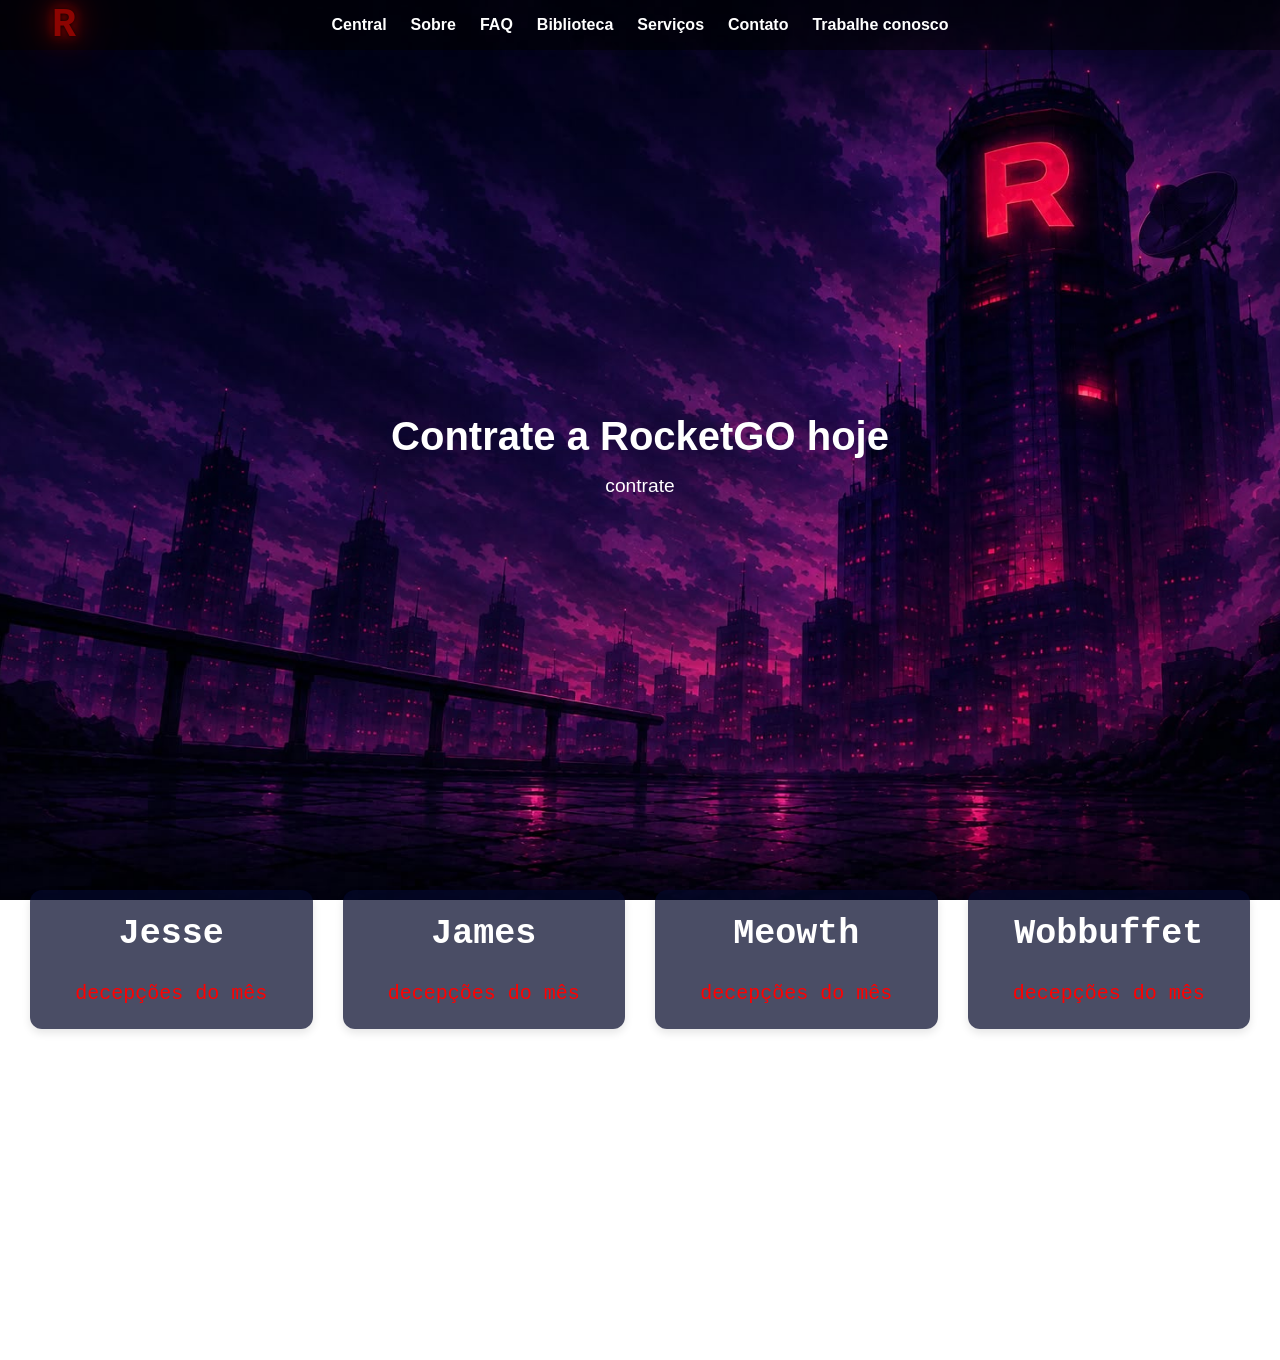
==== index.html @ 2527e9b2 "RocketGO - Meu site" ====
<!DOCTYPE html>
<html lang="pt-br">
<head>
  <meta charset="UTF-8">
  <meta name="viewport" content="width=device-width, initial-scale=1.0">
  <link rel="icon" href="IMG/R_oficial.png">
  <title>RocketGO</title>
  <link rel="stylesheet" href="CSS/style03.css">
</head>
<body>
  <header>
    <nav class="navbar">
      <a href="#" class="nav-logo">R</a>
    
      <ul class="nav-links" id="menuNav">
        <li><a href="index.html">Central</a></li> <!--class highlight-->
        <li><a href="../RocketGo/HTML/sobre.html">Sobre</a></li>
        <li><a href="faq.html">FAQ</a></li>
        <li><a href="biblioteca.html">Biblioteca</a></li>
        <li><a href="consultas.html">Serviços</a></li>
        <li><a href="contatos.html">Contato</a></li>
        <li id="menuCadastro"><a href="cadastro.html">Trabalhe conosco</a></li>
        <li id="menuConta" style="display: none;"><a href="dados.html">Dados da Conta</a></li>
      </ul>
    </nav>
  </header>

  <main>
    <!-- LOBBY PRINCIPAL -->
    <section class="lobby">
      <section class="lobby-overlay"></section>
      <section class="lobby-content">
        <h1>Contrate a RocketGO hoje</h1>
        <p>
          contrate
        </p>
      </section>
    </section>

    <!-- CARDS DE DESTAQUE -->
    <section class="cards">
      <section class="card">
        <h3>Jesse</h3>
        <img src="IMG/jesse.jpg" alt="jesse">
        <br>
        <p id="p">
          decepções do mês 
        </p>
      </section>

      <section class="card">
        <h3>James</h3>
        <img src="IMG/james lego.jpg" alt="James">
        <br>
        <p id="p">
          decepções do mês 
        </p>
        
      </section>

      <section class="card">
        <h3>Meowth</h3>
        <img src="IMG/mew.jpg" alt="">
        <br>
        <p id="p">
          decepções do mês 
        </p>
      </section>

      <section class="card">
        <h3>Wobbuffet</h3>
        <img src="IMG/wobo.jpg" alt="">
        <br>
        <p id="p">
          decepções do mês 
        </p>
      </section>
    </section>
---- CSS/style03.css ----
/* =============== RESET BÁSICO =============== */
* {
  margin: 0;
  padding: 0;
  box-sizing: border-box;
}

section.quadrados-container {
  display: flex;
}

/* =============== BODY GERAL =============== */
body {
  font-family: Arial, sans-serif;
  line-height: auto;
  color: #222;
  margin: 0;
  min-height: 100vh;
  display: flex;
  flex-direction: column;
  background: url(../IMG/rocket.jpg) center/cover no-repeat fixed;
  
}

main {
  flex: 1;
}

#p{
 font-size: 20px;
 font-family: monospace;
 color: red;
 
}

/* =============== HEADER / NAVBAR =============== */
header {
  padding: 1rem 2rem;
  background-color: rgba(0, 0, 0, 0.5); /* Fundo preto com 50% de transparência */
}

.header{ /*todos header menos index*/
  background-color: #000000;
}

.navbar {
  display: flex;
  justify-content: center; /* Centraliza a lista de links na tela */
  align-items: center;
  position: relative; /* Permite posicionar o logo de forma absoluta em relação à barra */
}

.nav-logo {
  position: absolute; 
  left: 20px; /* Fixa o logo no lado esquerdo*/
}

.nav-logo {
  font-size: 40px;
  font-weight: bold;
  text-decoration: none;
  color: #8c0401;
  color: #8c0401; /* O centro da letra fica branco para parecer intenso */
  font-family: monospace;
  text-shadow: 
    0 0 5px #000000,
    0 0 10px #8c0401,
    0 0 20px #8c0401, /* Brilho intermediário */
    0 0 40px #8c0401, /* Brilho externo forte */
    0 0 80px #8c0401; /* Halo distante */
}


.nav-links {
  list-style: none;
  display: flex;
  gap: 1.5rem;
}

.nav-links a {
  text-decoration: none;
  color: #fff;
  font-weight: 500;
  transition: color 0.3s ease;
  position: relative;
  color: white;
  font-weight: bold;
  font-family: 'Lucida Sans', 'Lucida Sans Regular', 'Lucida Grande', 'Lucida Sans Unicode', Geneva, Verdana, sans-serif;
}

.nav-links a:hover {
  color: #df2020;
}

.nav-links a::after {
  content: "";
  position: absolute;
  bottom: -10px;
  left: 50%;
  width: 0;
  height: 3px;
  background: #df2020;
  transform: translateX(-50%);
  box-shadow: 0 0 8px #df2020;
  transition: width 0.3s ease;
}

.nav-links a:hover::after {
  width: 100%;
}


/* =============== LOBBY SECTION =============== */
.lobby {
  position: relative;
  min-height: 90vh;
  display: flex;
  align-items: center;
  justify-content: center;
  text-align: center;
  color: #fff;
}

.lobby-overlay {
  position: absolute;
  top: 0;
  left: 0;
  width: 100%;
  height: 100%;
  
}

.lobby-content {
  position: relative;
  max-width: 800px;
  padding: 1rem;
}

.lobby h1 {
  font-size: 2.5rem;
  margin-bottom: 1rem;
}

.lobby p {
  font-size: 1.2rem;
  font-weight: 300;
}

/* =============== CARDS =============== */
.cards {
  display: grid;
  grid-template-columns: repeat(auto-fit, minmax(250px, 1fr));
  gap: 30px;
  padding: 30px;
  min-height: 500px;
}

.card {
  background-color: rgba(4, 7, 41, 0.719); /* Fundo preto com 50% de transparência */
  font-family: monospace;
  text-align: center;
  
  color: #ffffff;
  padding: 1.5rem;
  border-radius: 12px;
  box-shadow: 0 4px 8px rgba(0,0,0,0.1);
  transition: transform 0.2s ease;

  align-self: start;

}

.card img {
  width: 100%;
  height: 0;
  object-fit: cover;
  display: block;
  border-radius: 30px;
  opacity: 0;
  transition: height 0.3s ease, opacity 0.3s ease;
}

.card:hover img {
  height: 300px;
  opacity: 1;
}

.card:hover {
  transform: translateY(-5px);
}

.card h3 {
  margin-bottom: 0.8rem;
  font-size: 35px;
}

/* =============== FOOTER =============== */
.footer {
  text-align: center;
  padding: 16px;
  background: #111;
  color: #fff;
  font-size: 16px;
  margin-top: auto;
}



/* ======== PÁGINA SOBRE ======== */
.sobre-page {
  background: #f8f8f8;
  padding: 3rem 1rem;
  background: url(../IMG/room.png) center/cover no-repeat fixed;

}

.sobre-container {
  background: #ffffff;
  border-radius: 14px;
  padding: 32px 48px;
  max-width: 850px;
  margin: 2rem auto;
  box-shadow: 0 4px 10px rgba(0,0,0,0.1);
  line-height: 1.7;
  transition: transform 0.3s ease, box-shadow 0.3s ease;
}

.sobre-container:hover {
  transform: translateY(-4px); /*usada para mover um elemento na direção vertical (para cima ou para baixo) ao longo do eixo Y*/
  box-shadow: 0 6px 16px rgba(0,0,0,0.15);
}

.sobre-container h1,
.sobre-container h2 {
  color: #b81313;
  margin-bottom: 1rem;
  text-align: center;
}

.sobre-container ul {
  padding-left: 1.2rem;
}

.sobre-container li {
  margin-bottom: 0.5rem;
}

.sobre-container.left {
  border-left: 6px solid #b81313;
}

.sobre-container.right {
  border-right: 6px solid #b81313;
}

/* ======== BALÕES DE SOBRE ======== */
.parceiros-baloes {
  position: relative;
  display: flex;
  flex-direction: column;
  gap: 32px;
  margin-top: 32px;
  text-align: justify;
}

.parceiro-balao {
  width: 100%;
  display: flex;
}

.parceiro-balao.left {
  justify-content: flex-start;
}

.parceiro-balao.right {
  justify-content: flex-end;
}

.balao-conteudo {
  background: #fff;
  border-radius: 16px;
  padding: 24px 32px;
  box-shadow: 0 4px 10px rgba(0,0,0,0.1);
  width: 70%;
  position: relative;
  transition: all 0.3s ease;
}

.balao-conteudo::before {
  content: "";
  position: absolute;
  top: 20px;
  width: 0;
  height: 0;
  border: 10px solid transparent;
}

.parceiro-balao.left .balao-conteudo::before {
  left: -20px;
  border-right-color: #b81313;
}

.parceiro-balao.right .balao-conteudo::before {
  right: -20px;
  border-left-color: #b81313;
}

.balao-conteudo:hover {
  background: #b81313;
  color: #111;
  transform: translateY(-6px);
  box-shadow: 0 8px 18px rgba(0,0,0,0.2);
}

.balao-conteudo h3 {
  color: #b81313;
  margin-bottom: 0.5rem;
  transition: color 0.3s ease;
}

.balao-conteudo:hover h3 {
  color: #111;
}

/* Responsivo */
@media (max-width: 768px) {
  .sobre-container {
    margin: 1.5rem 1rem;
  }

  .balao-conteudo {
    width: 90%;
  }

  .parceiro-balao.left,
  .parceiro-balao.right {
    justify-content: center;
  }

  .balao-conteudo::before {
    display: none;
  }
}
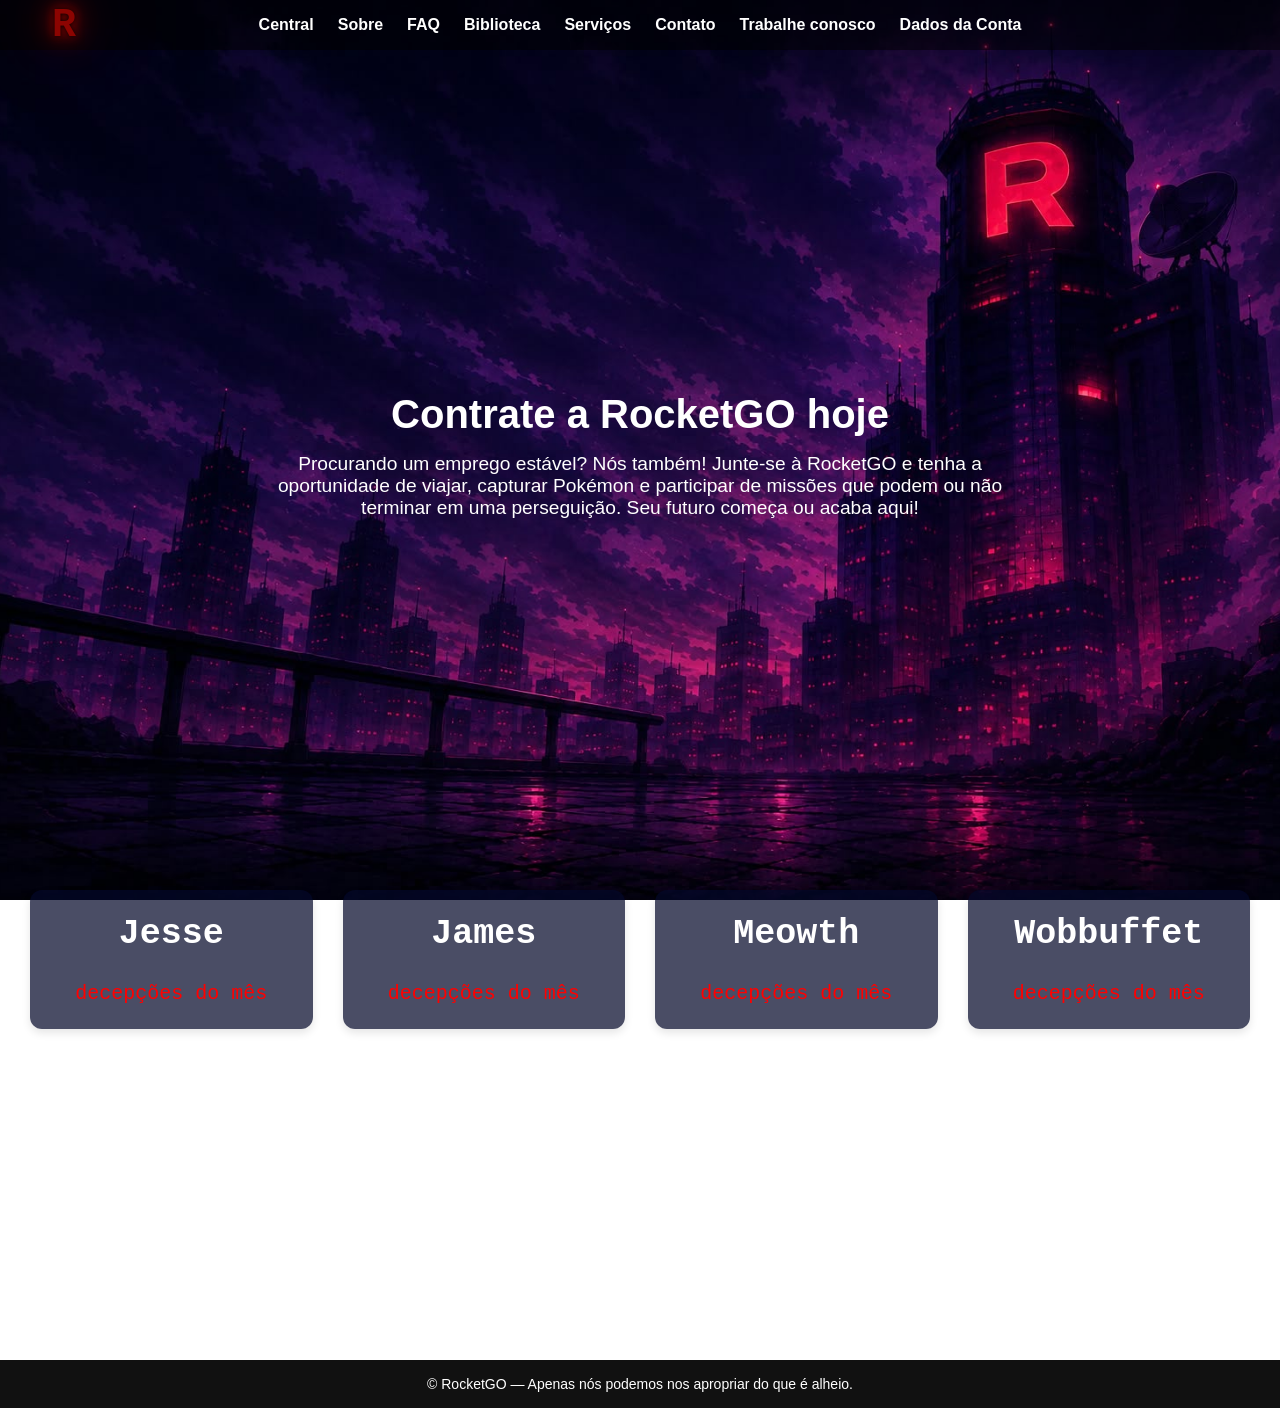
==== commit fddc328e: "Add files via upload" ====
--- a/index.html
+++ b/index.html
@@ -15,64 +15,69 @@
       <ul class="nav-links" id="menuNav">
         <li><a href="index.html">Central</a></li> <!--class highlight-->
         <li><a href="../RocketGo/HTML/sobre.html">Sobre</a></li>
-        <li><a href="faq.html">FAQ</a></li>
-        <li><a href="biblioteca.html">Biblioteca</a></li>
-        <li><a href="consultas.html">Serviços</a></li>
-        <li><a href="contatos.html">Contato</a></li>
-        <li id="menuCadastro"><a href="cadastro.html">Trabalhe conosco</a></li>
-        <li id="menuConta" style="display: none;"><a href="dados.html">Dados da Conta</a></li>
+        <li><a href="../RocketGo/HTML/faq.html">FAQ</a></li>
+        <li><a href="../RocketGo/HTML/biblioteca.html">Biblioteca</a></li>
+        <li><a href="../RocketGo/HTML/servicos.html">Serviços</a></li>
+        <li><a href="../RocketGo/HTML/contatos.html">Contato</a></li>
+        <li id="menuCadastro"><a href="../RocketGo/HTML/cadastro.html">Trabalhe conosco</a></li>
+        <li id="menuConta"><a href="../RocketGo/HTML/dados.html">Dados da Conta</a></li>
+        <li id="menuLogin" style="display: none;"><a href="../RocketGo/HTML/login.html">Login</a></li>
       </ul>
     </nav>
   </header>
 
   <main>
     <!-- LOBBY PRINCIPAL -->
-    <section class="lobby">
-      <section class="lobby-overlay"></section>
-      <section class="lobby-content">
-        <h1>Contrate a RocketGO hoje</h1>
-        <p>
-          contrate
-        </p>
-      </section>
-    </section>
-
-    <!-- CARDS DE DESTAQUE -->
-    <section class="cards">
-      <section class="card">
-        <h3>Jesse</h3>
-        <img src="IMG/jesse.jpg" alt="jesse">
-        <br>
-        <p id="p">
-          decepções do mês 
-        </p>
+      <section class="lobby">
+        <section class="lobby-overlay"></section>
+        <section class="lobby-content">
+          <h1>Contrate a RocketGO hoje</h1>
+          <p>
+            Procurando um emprego estável? Nós também! Junte-se à RocketGO e tenha a oportunidade de viajar, capturar Pokémon e participar de missões que podem ou não terminar em uma perseguição. Seu futuro começa ou acaba aqui!
+          </p>
+        </section>
       </section>
 
-      <section class="card">
-        <h3>James</h3>
-        <img src="IMG/james lego.jpg" alt="James">
-        <br>
-        <p id="p">
-          decepções do mês 
-        </p>
-        
+      <!-- CARDS DE DESTAQUE -->
+      <section class="cards">
+        <section class="card">
+          <h3>Jesse</h3>
+          <img src="IMG/jesse.jpg" alt="jesse">
+          <br>
+          <p id="p">
+            decepções do mês 
+          </p>
+        </section>
+
+        <section class="card">
+          <h3>James</h3>
+          <img src="IMG/james lego.jpg" alt="James">
+          <br>
+          <p id="p">
+            decepções do mês 
+          </p>
+          
+        </section>
+
+        <section class="card">
+          <h3>Meowth</h3>
+          <img src="IMG/mew.jpg" alt="">
+          <br>
+          <p id="p">
+            decepções do mês 
+          </p>
+        </section>
+
+        <section class="card">
+          <h3>Wobbuffet</h3>
+          <img src="IMG/wobo.jpg" alt="">
+          <br>
+          <p id="p">
+            decepções do mês 
+          </p>
+        </section>
       </section>
-
-      <section class="card">
-        <h3>Meowth</h3>
-        <img src="IMG/mew.jpg" alt="">
-        <br>
-        <p id="p">
-          decepções do mês 
-        </p>
-      </section>
-
-      <section class="card">
-        <h3>Wobbuffet</h3>
-        <img src="IMG/wobo.jpg" alt="">
-        <br>
-        <p id="p">
-          decepções do mês 
-        </p>
-      </section>
-    </section>
+    </main>
+  <footer class="footer">
+    <p>&copy; RocketGO — Apenas nós podemos nos apropriar do que é alheio.</p>
+  </footer>
--- a/CSS/style03.css
+++ b/CSS/style03.css
@@ -1,4 +1,4 @@
-/* =============== RESET BÁSICO =============== */
+/* RESET BÁSICO */
 * {
   margin: 0;
   padding: 0;
@@ -9,7 +9,7 @@
   display: flex;
 }
 
-/* =============== BODY GERAL =============== */
+/* BODY GERAL*/
 body {
   font-family: Arial, sans-serif;
   line-height: auto;
@@ -33,7 +33,7 @@
  
 }
 
-/* =============== HEADER / NAVBAR =============== */
+/* HEADER / NAVBAR */
 header {
   padding: 1rem 2rem;
   background-color: rgba(0, 0, 0, 0.5); /* Fundo preto com 50% de transparência */
@@ -110,7 +110,7 @@
 }
 
 
-/* =============== LOBBY SECTION =============== */
+/* LOBBY SECTION */
 .lobby {
   position: relative;
   min-height: 90vh;
@@ -146,7 +146,7 @@
   font-weight: 300;
 }
 
-/* =============== CARDS =============== */
+/* CARDS */
 .cards {
   display: grid;
   grid-template-columns: repeat(auto-fit, minmax(250px, 1fr));
@@ -194,7 +194,7 @@
   font-size: 35px;
 }
 
-/* =============== FOOTER =============== */
+/* FOOTER */
 .footer {
   text-align: center;
   padding: 16px;
@@ -206,11 +206,11 @@
 
 
 
-/* ======== PÁGINA SOBRE ======== */
+/* PÁGINA SOBRE */
 .sobre-page {
   background: #f8f8f8;
   padding: 3rem 1rem;
-  background: url(../IMG/room.png) center/cover no-repeat fixed;
+  background: url(../IMG/R.jpg) center/cover no-repeat fixed;
 
 }
 
@@ -218,8 +218,8 @@
   background: #ffffff;
   border-radius: 14px;
   padding: 32px 48px;
-  max-width: 850px;
-  margin: 2rem auto;
+  width: min(100%, 800px);
+  margin: 75px auto 0;
   box-shadow: 0 4px 10px rgba(0,0,0,0.1);
   line-height: 1.7;
   transition: transform 0.3s ease, box-shadow 0.3s ease;
@@ -253,7 +253,7 @@
   border-right: 6px solid #b81313;
 }
 
-/* ======== BALÕES DE SOBRE ======== */
+/*  BALÕES DE SOBRE */
 .parceiros-baloes {
   position: relative;
   display: flex;
@@ -341,3 +341,491 @@
     display: none;
   }
 }
+
+/*BANNERS LATERAIS*/
+
+.wh-banner {
+  position: fixed;
+
+  top: 16vh;
+
+  width: clamp(140px, 11vw, 220px);
+  height: clamp(330px, 38vw, 520px);
+
+  box-sizing: border-box;
+
+  border: 5px solid #00000093;
+  box-shadow:
+    0 0 5px #ff0000,
+    0 0 12px rgba(255, 0, 0, 0.5);
+
+  z-index: 1000;
+
+    /* Não usar overflow:hidden pq os stickers podem sair para fora do banner */
+
+  overflow: visible;
+}
+
+/*POSIÇÃO DO BANNER ESQUERDO*/
+
+.wh-banner-left {
+    left: 35px;
+}
+
+
+/*POSIÇÃO DO BANNER DIREITO*/
+
+.wh-banner-right {
+    right: 35px;
+}
+
+
+
+/*ÁREA DO CARROSSEL*/
+
+.wh-slides {
+
+    position: relative;
+
+    width: 100%;
+    height: 100%;
+
+    overflow: hidden;
+
+    background: #111;
+}
+
+
+
+/*FAIXA DAS IMAGENS*/
+
+.wh-slides-track {
+
+    position: absolute;
+
+  top: 0;
+  left: 0;
+
+  width: 100%;
+
+    /* 4 imagens = faixa possui 400% da altura do banner */
+
+  height: 400%;
+
+  margin: 0;
+  padding: 0;
+
+    animation:
+    wh-slide 12s
+    infinite
+    ease-in-out;
+}
+
+
+
+/*IMAGENS DO CARROSSEL*/
+
+.wh-slides-track img {
+
+  display: block;
+
+  width: 100%;
+  height: 25%;
+
+  margin: 0;
+  padding: 0;
+
+  object-fit: cover;
+  object-position: center;
+
+  border: 0;
+  outline: 0;
+}
+
+
+
+/*ANIMAÇÃO DO CARROSSEL*/
+
+@keyframes wh-slide { /*regra usada para criar animações complexas*/
+
+    /*IMAGEM 1*/
+    0%,
+    20% {
+
+      transform: translateY(0);
+    }
+
+
+    /*IMAGEM 2*/
+    25%,
+    45% {
+
+      transform: translateY(-25%);
+    }
+
+
+    /*IMAGEM 3*/
+    50%,
+    70% {
+
+      transform: translateY(-50%);
+    }
+
+
+    /*IMAGEM 4*/
+    75%,
+    95% {
+
+      transform: translateY(-75%);
+    }
+
+    /*VOLTA PARA A PRIMEIRA*/
+
+    100% {
+
+      transform: translateY(0);
+    }
+}
+
+
+
+/* STICKERS*/
+
+.wh-sticker {
+
+  position: absolute;
+
+  width: 65px;
+  height: auto;
+
+  z-index: 2000;
+
+    /*Evita que o sticker interfira com cliques.*/
+
+  pointer-events: none;
+  user-select: none;
+}
+
+
+
+/*STICKER SUPERIOR*/
+
+.wh-sticker-top {
+
+  top: -20px;
+  left: -20px;
+
+  transform: rotate(-12deg);
+}
+
+
+
+/*STICKER INFERIOR*/
+
+.wh-sticker-bottom {
+
+  right: -15px;
+  bottom: -15px;
+  width: 85px;
+    
+
+  transform: rotate(8deg);
+}
+
+/*  BIBLIOTECA DE CURSOS */
+
+.perfil-container {
+  max-width: 800px;
+  text-align: left;
+}
+
+.perfil-container h2 {
+  text-align: center;
+  margin-bottom: 25px;
+  font-size: 1.6rem;
+  color: #222;
+}
+
+.info-grid {
+  display: grid;
+  grid-template-columns: 1fr 1fr;
+  gap: 15px 40px;
+}
+
+.info-grid p {
+  font-size: 1rem;
+  margin: 0;
+}
+
+.info-grid strong {
+  display: block;
+  font-weight: bold;
+  margin-bottom: 3px;
+  color: #333;
+}
+
+.btn-sair {
+  display: block;
+  margin: 25px auto 0 auto;
+  padding: 10px 18px;
+  background: #f4a300;
+  border: none;
+  border-radius: 6px;
+  cursor: pointer;
+  font-weight: bold;
+  color: #111;
+  transition: 0.3s;
+}
+
+.btn-sair:hover { /*mouse cima limpa*/
+  background: #941616;
+}
+
+.btn-sair {
+  display: block;
+  margin: 25px auto 0 auto;
+  padding: 10px 18px;
+  background: #32018c;
+  border: none;
+  border-radius: 6px;
+  cursor: pointer;
+  font-weight: bold;
+  color: #ffffff; /*text limpar*/
+  transition: 0.3s;
+}
+
+.biblioteca-page {
+  display: flex;
+  flex-direction: column;
+  align-items: center;
+  padding: 2rem 1rem;
+  gap: 2rem;
+}
+
+.filtros-container { /*caixa grande limpar*/
+  background: #1b0e0e;
+  padding: 1rem 1.5rem;
+  border-radius: 10px;
+  box-shadow: 0 4px 10px rgba(28, 2, 58, 0.1);
+  width: 90%;
+  max-width: 900px;
+}
+
+.filtros-container h2 {
+  margin-bottom: 0.5rem;
+  color: #ffffff;
+  text-align: center;
+}
+
+.filtros-container form {
+  display: flex;
+  flex-wrap: wrap;
+  gap: 10px;
+  justify-content: center;
+  align-items: center;
+}
+
+.filtros-container input[type="text"] {
+  padding: 8px;
+  border-radius: 6px;
+  border: 1px solid #ccc;
+  flex: 1;
+  min-width: 200px;
+}
+
+.cursos-container {
+  display: grid;
+  grid-template-columns: repeat(auto-fill, minmax(260px, 1fr));
+  gap: 1rem;
+  width: 90%;
+  max-width: 1100px;
+}
+
+.curso-card {
+  background: #fff;
+  border-radius: 10px;
+  padding: 1rem;
+  box-shadow: 0 4px 8px rgba(0,0,0,0.1);
+  transition: transform 0.2s;
+  display: flex;
+  flex-direction: column;
+  gap: 0.7rem;
+}
+
+.curso-card:hover {
+  transform: translateY(-4px);
+}
+
+.curso-imagem {
+  width: 100%;
+  height: 150px;
+  border-radius: 10px;
+  background: linear-gradient(135deg, #f7f7f7, #e9e9e9);
+  border: 2px dashed #d0d0d0;
+  display: flex;
+  align-items: center;
+  justify-content: center;
+  color: #666;
+  font-weight: 600;
+  text-align: center;
+  padding: 0.5rem;
+  box-sizing: border-box;
+  overflow: hidden;
+}
+
+.curso-imagem img {
+  width: 100%;
+  height: 100%;
+  object-fit: cover;
+  display: block;
+  border-radius: 8px;
+}
+
+.servico-imagem-acima .curso-imagem img {
+  object-position: center 12%;
+  transform: translateY(-8px);
+}
+
+.curso-card h3 {
+  color: #111;
+  font-size: 1.1rem;
+  margin: 0;
+}
+
+.curso-card p {
+  color: #444;
+  font-size: 0.95rem;
+  margin: 0;
+}
+
+.curso-detalhes {
+  display: none;
+}
+
+.curso-card .btn-sair {
+  width: 100%;
+  background: #32018c;
+  color: #ffffff;
+}
+
+.curso-modal {
+  position: fixed;
+  top: 0; left: 0;
+  width: 100%; height: 100%;
+  background: rgba(0,0,0,0.6);
+  display: flex;
+  justify-content: center;
+  align-items: center;
+  z-index: 1000;
+}
+
+.curso-modal-conteudo {
+  background: #fff;
+  padding: 2rem;
+  border-radius: 10px;
+  max-width: 700px;
+  width: 90%;
+  text-align: center;
+}
+
+.curso-modal-conteudo h2 {
+  color: #000000;
+  margin-bottom: 1rem;
+}
+
+.curso-modal-conteudo p {
+  color: #333;
+  margin-bottom: 0.5rem;
+}
+
+.video-wrapper {
+  margin: 1rem 0;
+}
+
+.video-wrapper video {
+  width: 100%;
+  border-radius: 8px;
+}
+
+.hidden {
+  display: none !important;
+}
+
+.curso-infos {
+  margin-top: 1rem;
+  background: #f8f8f8;
+  padding: 1rem;
+  border-radius: 8px;
+  text-align: left;
+}
+
+.curso-infos p {
+  margin: 0.4rem 0;
+  font-size: 0.95rem;
+  color: #333;
+}
+
+
+/* FORMULÁRIOS LOGIN/CADASTRO */
+.container, .perfil-container {
+  background: #fff;
+  padding: 30px;
+  border-radius: 8px;
+  box-shadow: 0 4px 10px rgba(0,0,0,0.1);
+  width: 350px;
+  margin: 2rem auto;
+}
+
+h2 {
+  text-align: center;
+  margin-bottom: 20px;
+}
+
+form input, form textarea, form button, form select {
+  width: 100%;
+  padding: 10px;
+  margin: 8px 0;
+  border: 1px solid #ccc;
+  border-radius: 6px;
+}
+
+form button {
+  background: hsla(0, 78%, 40%, 0.938);
+  color: white;
+  border: none;
+  cursor: pointer;
+}
+
+form button:hover {
+  background: hsla(281, 98%, 20%, 0.9);
+}
+
+p {
+  text-align: center;
+  font-size: 14px;
+}
+
+/* =============== SERVIÇOS - CARDS GRANDES =============== */
+.servicos-grid {
+  display: grid;
+  grid-template-columns: repeat(2, minmax(280px, 1fr));
+  gap: 1rem;
+  width: 90%;
+  max-width: 900px;
+}
+
+.servicos-grid .curso-card {
+  min-height: 280px;
+}
+
+@media (max-width: 768px) {
+  .servicos-grid {
+    grid-template-columns: repeat(2, minmax(220px, 1fr));
+  }
+}
+
+@media (max-width: 560px) {
+  .servicos-grid {
+    grid-template-columns: 1fr;
+  }
+}
